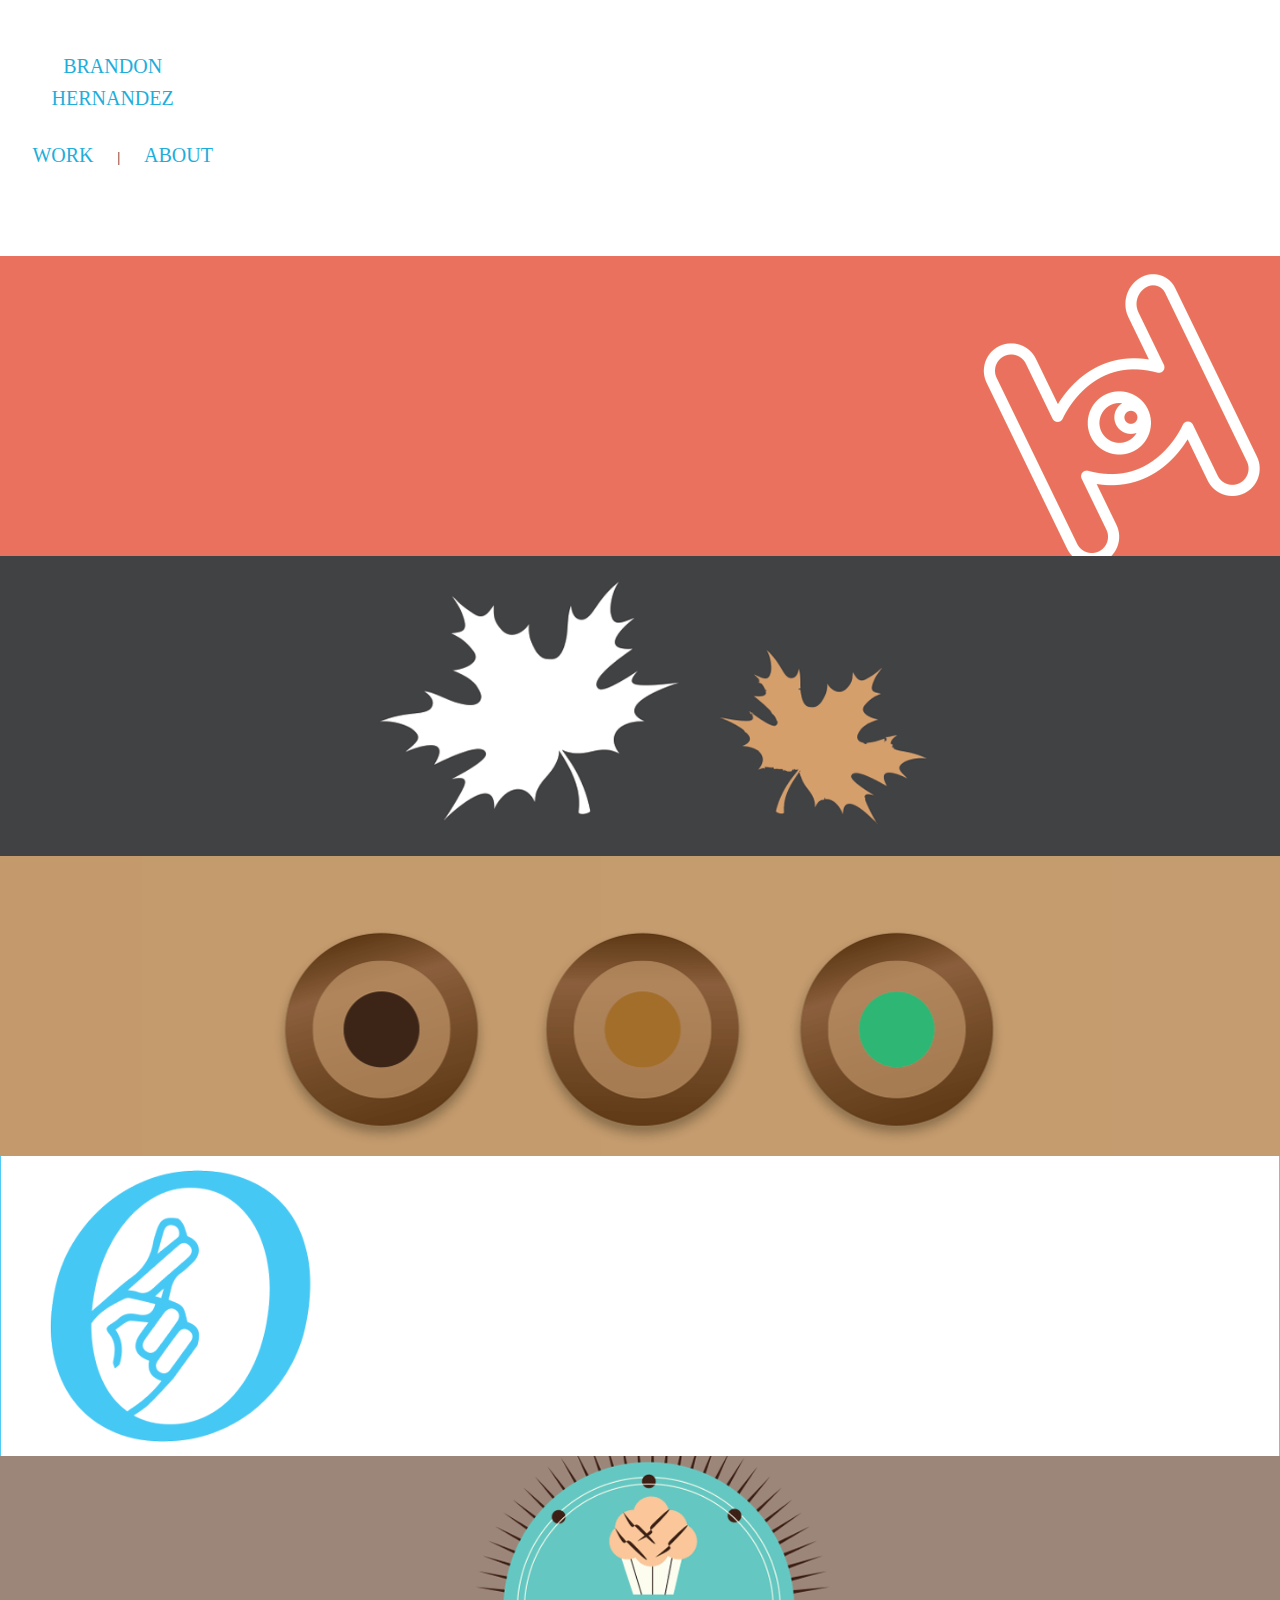
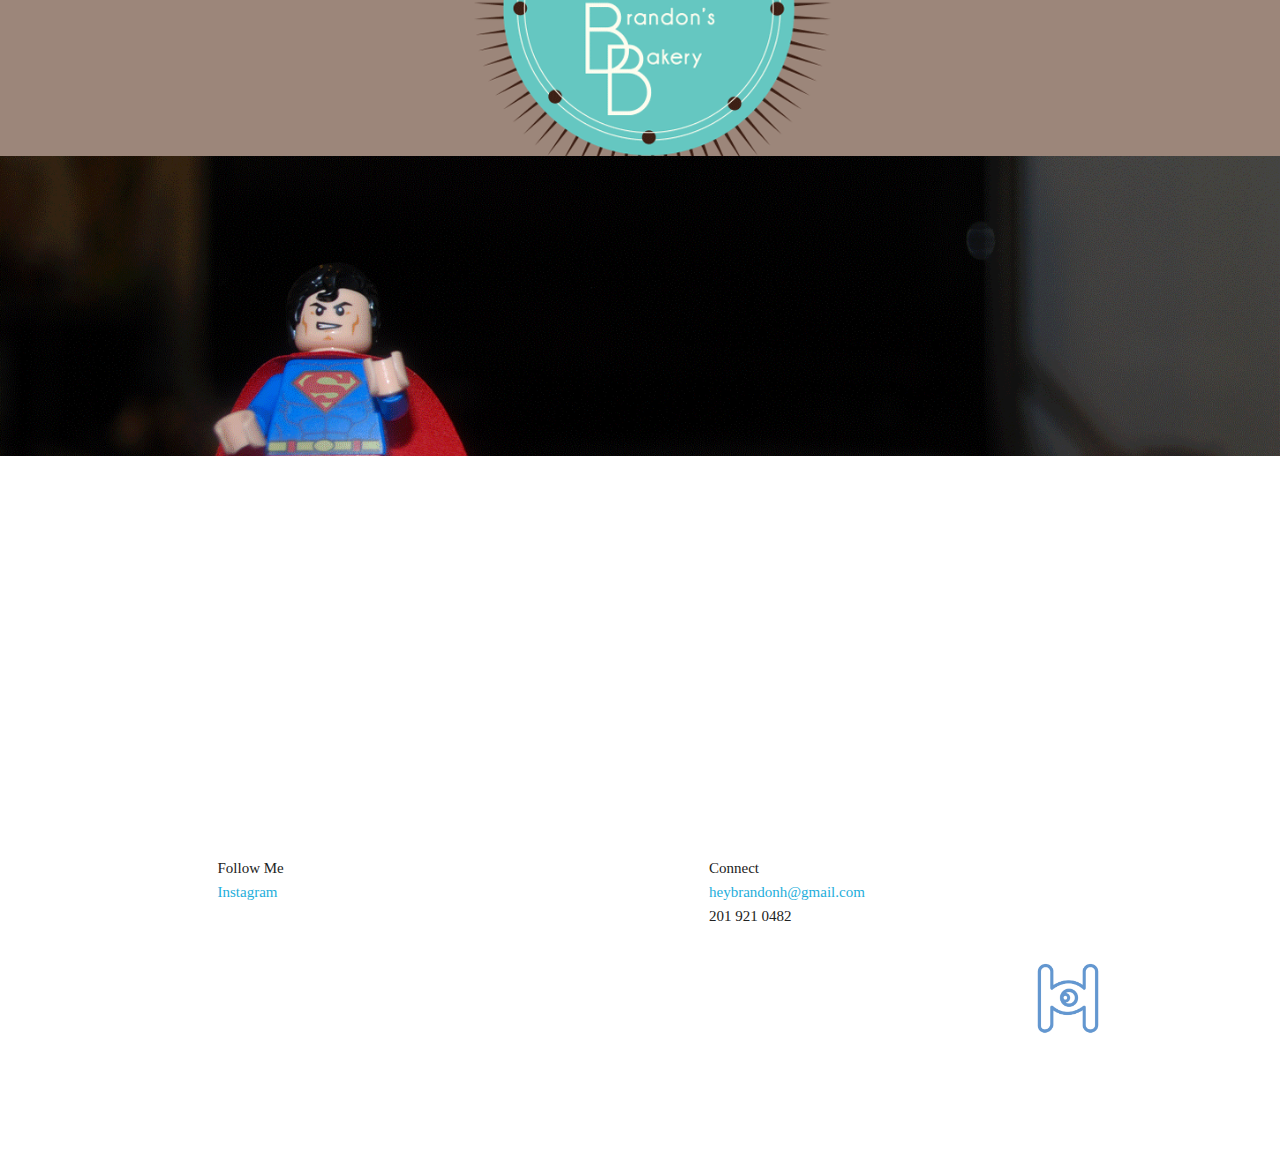
==== index.html @ 3b46d564 "w" ====
<!DOCTYPE html>
<html lang="en">
<head>

<meta charset="utf-8">
<title>Brandon Hernandez | Work</title>
<meta name="description" content="">
<meta name="author" content="Brandon Hernandez">

<meta name="viewport" content="width=device-width, initial-scale=1">
    
<link rel="stylesheet" href="css/normalize.css">
<link rel="stylesheet" href="css/skeleton.css">
<link rel="stylesheet" href="css/styles.css">
<link rel="stylesheet" href="css/animate.css">

<link rel="icon" type="image/png" href="images/favicon.png">

</head>
<body class="animated fadeIn">

    <section>
    <div class="container">
    <div class="three columns">
    <div class="nav">
    <p><a href="index.html">Brandon Hernandez</a></p>
    <ul>
        <li><a href="index.html">Work</a></li>
        <li> | </li>
          <li><a href="About.html">About</a></li> 
    </ul>
        </div>
        </div>
        </div>
    </section>

    <section class="work animated fadeIn">
        <a href="personal-branding.html">
            <div class="box">
                <figure class="image-box">
                    <div class="cover" style="background: url(personalbrand.gif)"></div>
                    <figcaption class="clearfix">
                        <h2>Personal Branding</h2>
                        <p>View More</p>
                    </figcaption>
                </figure>
            </div>
        </a>
        <a href="snowy-mample-suites.html">
            <div class="box">
                <figure class="image-box">
                    <div class="cover" style="background-image: url(Leafs.gif)"></div>
                    <figcaption class="clearfix">
                        <h2>Snowy Mample Suites</h2>
                        <p>View More</p>
                    </figcaption>
                </figure>
            </div>
        </a>
        <a href="delicious-dots.html">
            <div class="box">
                <figure class="image-box">
                    <div class="cover" style="background: url(dots.gif) center top no-repeat;"></div>
                    <figcaption class="clearfix">
                        <h2>Delicious Dots</h2>
                        <p>View More</p>
                    </figcaption>
                </figure>
            </div>
        </a>
        <a href="promises.html">
            <div class="box">
                <figure class="image-box">
                    <div class="cover" style="background-image: url(promises.gif)"></div>
                    <figcaption class="clearfix">
                        <h2>Promises</h2>
                        <p>View More</p>
                    </figcaption>
                </figure>
            </div>
        </a>
        <a href="brandons-bakery.html">
            <div class="box">
                <figure class="image-box">
                    <div class="cover" style="background-image: url(bakery.gif)"></div>
                    <figcaption class="clearfix">
                        <h2>Brandon's Bakery</h2>
                        <p>View More</p>
                    </figcaption>
                </figure>
            </div>
        </a>
        <a href="the-great-escape.html">
            <div class="box">
                <figure class="image-box">
                    <div class="cover" style="background-image: url(legos.gif)"></div>
                    <figcaption class="clearfix">
                        <h2>The Great Escape</h2>
                        <p>View More</p>
                    </figcaption>
                </figure>
            </div>
        </a>
        <a href="logos-&-icons.html">
            <div class="box">
                <figure class="image-box">
                    <div class="cover" style="background-image: url(./images/logos/logos-and-icons-cover.jpg)"></div>
                    <figcaption class="clearfix">
                        <h2>Logos &amp; Icons</h2>
                        <p>View More</p>
                    </figcaption>
                </figure>
            </div>
        </a>
    </section>

    <footer class="md-pad">
    	<div class="container">
    		<div class="row">
    			<div class="offset-by-two four columns">
                <h20>Follow Me</h20>
                    <a href="https://www.instagram.com/brandonhernandezdesigns/"><p>Instagram</p></a>
                
    			</div>
    			<div class="offset-by-two four columns">
    				<h20>Connect</h20>
    				<p><a href="mailto:heybrandonh@gmail.com">heybrandonh@gmail.com</a><br/>
                        201 921 0482</p>
    			</div>
    			<div class="offset-by-two eleven columns">
                    <a href="index.html" class="u-pull-right"><img src="images/favicon.png" style="width: 90px; height: auto;" /></a>
                </div>
    		</div>
    	</div>
    </footer>
    
</body>
</html>
---- css/skeleton.css ----
Table of contents

- Grid
- Base Styles
- Typography
- Links
- Buttons
- Forms
- Lists
- Code
- Tables
- Spacing
- Utilities
- Clearing
- Media Queries

.container {
  position: relative;
  width: 100%;
  max-width: 960px;
  margin: 0 auto;
  padding: 0 20px;
  box-sizing: border-box; }
.column,
.columns {
  width: 100%;
  float: left;
  box-sizing: border-box; }


@media (min-width: 400px) {
  .container {
    width: 85%;
    padding: 0; }
}

@media (min-width: 550px) {
  .container {
    width: 80%; }
  .column,
  .columns {
    margin-left: 4%; }
  .column:first-child,
  .columns:first-child {
    margin-left: 0; }

  .one.column,
  .one.columns                    { width: 4.66666666667%; }
  .two.columns                    { width: 13.3333333333%; }
  .three.columns                  { width: 22%;            }
  .four.columns                   { width: 30.6666666667%; }
  .five.columns                   { width: 39.3333333333%; }
  .six.columns                    { width: 48%;            }
  .seven.columns                  { width: 56.6666666667%; }
  .eight.columns                  { width: 65.3333333333%; }
  .nine.columns                   { width: 74.0%;          }
  .ten.columns                    { width: 82.6666666667%; }
  .eleven.columns                 { width: 91.3333333333%; }
  .twelve.columns                 { width: 100%; margin-left: 0px; }

  .one-third.column               { width: 30.6666666667%; }
  .two-thirds.column              { width: 65.3333333333%; }

  .one-half.column                { width: 48%; }

  /* Offsets */
  .offset-by-one.column,
  .offset-by-one.columns          { margin-left: 8.66666666667%; }
  .offset-by-two.column,
  .offset-by-two.columns          { margin-left: 17.3333333333%; }
  .offset-by-three.column,
  .offset-by-three.columns        { margin-left: 26%;            }
  .offset-by-four.column,
  .offset-by-four.columns         { margin-left: 34.6666666667%; }
  .offset-by-five.column,
  .offset-by-five.columns         { margin-left: 43.3333333333%; }
  .offset-by-six.column,
  .offset-by-six.columns          { margin-left: 52%;            }
  .offset-by-seven.column,
  .offset-by-seven.columns        { margin-left: 60.6666666667%; }
  .offset-by-eight.column,
  .offset-by-eight.columns        { margin-left: 69.3333333333%; }
  .offset-by-nine.column,
  .offset-by-nine.columns         { margin-left: 78.0%;          }
  .offset-by-ten.column,
  .offset-by-ten.columns          { margin-left: 86.6666666667%; }
  .offset-by-eleven.column,
  .offset-by-eleven.columns       { margin-left: 95.3333333333%; }

  .offset-by-one-third.column,
  .offset-by-one-third.columns    { margin-left: 34.6666666667%; }
  .offset-by-two-thirds.column,
  .offset-by-two-thirds.columns   { margin-left: 69.3333333333%; }

  .offset-by-one-half.column,
  .offset-by-one-half.columns     { margin-left: 52%; }

}


html {
  font-size: 62.5%; }
body {
  font-size: 1.5em; /* currently ems cause chrome bug misinterpreting rems on body element */
  line-height: 1.6;
  font-weight: 400;
  font-family:"Avenir", "Avenir Next";
  color: #222; }


h1, h2, h3, h4, h5, h6 {
  margin-top: 0;
  margin-bottom: 2rem;
  font-weight: 300; }
h1 { font-size: 4.0rem; line-height: 1.2;  letter-spacing: -.1rem;}
h2 { font-size: 3.6rem; line-height: 1.25; letter-spacing: -.1rem; }
h3 { font-size: 3.0rem; line-height: 1.3;  letter-spacing: -.1rem; }
h4 { font-size: 2.4rem; line-height: 1.35; letter-spacing: -.08rem; }
h5 { font-size: 1.8rem; line-height: 1.5;  letter-spacing: -.05rem; }
h6 { font-size: 1.5rem; line-height: 1.6;  letter-spacing: 0; }


@media (min-width: 550px) {
  h1 { font-size: 5.0rem; }
  h2 { font-size: 4.2rem; }
  h3 { font-size: 3.6rem; }
  h4 { font-size: 3.0rem; }
  h5 { font-size: 2.4rem; }
  h6 { font-size: 1.5rem; }
}

p {
  margin-top: 0; }

a {
  color: #1EAEDB; 
text-decoration: none;}
a:hover {
  color: black;
text-decoration: none;}


.button,
button,
input[type="submit"],
input[type="reset"],
input[type="button"] {
  display: inline-block;
  height: 38px;
  padding: 0 30px;
  color: #555;
  text-align: center;
  font-size: 11px;
  font-weight: 600;
  line-height: 38px;
  letter-spacing: .1rem;
  text-transform: uppercase;
  text-decoration: none;
  white-space: nowrap;
  background-color: transparent;
  border-radius: 4px;
  border: 1px solid #bbb;
  cursor: pointer;
  box-sizing: border-box; }
.button:hover,
button:hover,
input[type="submit"]:hover,
input[type="reset"]:hover,
input[type="button"]:hover,
.button:focus,
button:focus,
input[type="submit"]:focus,
input[type="reset"]:focus,
input[type="button"]:focus {
  color: #333;
  border-color: #888;
  outline: 0; }
.button.button-primary,
button.button-primary,
input[type="submit"].button-primary,
input[type="reset"].button-primary,
input[type="button"].button-primary {
  color: #FFF;
  background-color: #33C3F0;
  border-color: #33C3F0; }
.button.button-primary:hover,
button.button-primary:hover,
input[type="submit"].button-primary:hover,
input[type="reset"].button-primary:hover,
input[type="button"].button-primary:hover,
.button.button-primary:focus,
button.button-primary:focus,
input[type="submit"].button-primary:focus,
input[type="reset"].button-primary:focus,
input[type="button"].button-primary:focus {
  color: #FFF;
  background-color: #1EAEDB;
  border-color: #1EAEDB; }

input[type="email"],
input[type="number"],
input[type="search"],
input[type="text"],
input[type="tel"],
input[type="url"],
input[type="password"],
textarea,
select {
  height: 38px;
  padding: 6px 10px;
  background-color: #fff;
  border: 1px solid #D1D1D1;
  border-radius: 4px;
  box-shadow: none;
  box-sizing: border-box; }


input[type="email"],
input[type="number"],
input[type="search"],
input[type="text"],
input[type="tel"],
input[type="url"],
input[type="password"],
textarea {
  -webkit-appearance: none;
     -moz-appearance: none;
          appearance: none; }
textarea {
  min-height: 65px;
  padding-top: 6px;
  padding-bottom: 6px; }
input[type="email"]:focus,
input[type="number"]:focus,
input[type="search"]:focus,
input[type="text"]:focus,
input[type="tel"]:focus,
input[type="url"]:focus,
input[type="password"]:focus,
textarea:focus,
select:focus {
  border: 1px solid #33C3F0;
  outline: 0; }
label,
legend {
  display: block;
  margin-bottom: .5rem;
  font-weight: 600; }
fieldset {
  padding: 0;
  border-width: 0; }
input[type="checkbox"],
input[type="radio"] {
  display: inline; }
label > .label-body {
  display: inline-block;
  margin-left: .5rem;
  font-weight: normal; }


ul {
  list-style: circle inside; }
ol {
  list-style: decimal inside; }
ol, ul {
  padding-left: 0;
  margin-top: 0; }
ul ul,
ul ol,
ol ol,
ol ul {
  margin: 1.5rem 0 1.5rem 3rem;
  font-size: 90%; }
li {
  margin-bottom: 1rem; }

code {
  padding: .2rem .5rem;
  margin: 0 .2rem;
  font-size: 90%;
  white-space: nowrap;
  background: #F1F1F1;
  border: 1px solid #E1E1E1;
  border-radius: 4px; }
pre > code {
  display: block;
  padding: 1rem 1.5rem;
  white-space: pre; }

th,
td {
  padding: 12px 15px;
  text-align: left;
  border-bottom: 1px solid #E1E1E1; }
th:first-child,
td:first-child {
  padding-left: 0; }
th:last-child,
td:last-child {
  padding-right: 0; }


button,
.button {
  margin-bottom: 1rem; }
input,
textarea,
select,
fieldset {
  margin-bottom: 1.5rem; }
pre,
blockquote,
dl,
figure,
table,
p,
ul,
ol,
form {
  margin-bottom: 2.5rem; }

.u-full-width {
  width: 100%;
  box-sizing: border-box; }
.u-max-full-width {
  max-width: 100%;
  box-sizing: border-box; }
.u-pull-right {
  float: right; }
.u-pull-left {
  float: left; }

hr {
  margin-top: 3rem;
  margin-bottom: 3.5rem;
  border-width: 0;
  border-top: 1px solid #E1E1E1; }


.container:after,
.row:after,
.u-cf {
  content: "";
  display: table;
  clear: both; }



@media (min-width: 400px) {}


@media (min-width: 550px) {}


@media (min-width: 750px) {}

@media (min-width: 1000px) {}


@media (min-width: 1200px) {}
---- css/styles.css ----
.nav {
    font-family: "Avenir";
    font-weight: 400;
    height: auto;
    padding: 50px 0;
    text-transform: uppercase;
    text-align: center;
}
.nav ul {
    list-style: none;
}
.nav li {
    display: inline-block;
    padding: 0 0 0 20px;
}
.nav a {
    text-decoration: none;
    font-size: 20px;
}
.nav li.active a {
    color: lightblue;
}
.nav li.active-dark a {
    color: #222128;
}

eye {
    position: fixed;
    margin: auto;
    margin-top: 80px;
    padding: 10px;
    text-align: center;
    float: right;
    line-height: 100%;
    z-index: 1000
}

.work .image-box {
	overflow: hidden;
	position: relative;
}
.work .image-box:hover figcaption {
	opacity: 0.9;
}
.work .image-box figcaption {
	background: black;
	color: white;
	left: 0;
	bottom: 0;
	height: 300px;
 	width: 100%;
	opacity: 0;
    text-align: center;
	position: absolute;
    -webkit-transition: 0.1s linear;
    transition: 0.1s linear;
}


.work figure {
	margin: 0;
}
.work h2 {
    padding-top: 110px;
}
.work p {
    font-weight: 300;
    color: white;
}
.work .box {
	height: 300px;
	width: 100%;
}

.lg-pad {
    padding: 200px 0;
}
.md-pad {
    padding: 100px 0;
}
.md-pad-top {
    padding: 100px 0 0 0;
}
.md-pad-bottom {
    padding: 0 0 100px 0;
}
.sm-pad {
    padding: 50px 0;
}
.center {
    text-align: center;
}
.caption {
    font-size: .8em;
    color: #707C80;
}
.cover {
    width: 100%;
    height: 300px;
    background-size: cover;
    background-position: center center;
}

.work h3 {
    font-family:"Avenir";
    font-weight: 700;
    font-style: normal;
    font-size: 45px;
    letter-spacing: 3px;
    text-transform: uppercase;
    padding: 0;
    line-height: 120%;
    margin-top: 50px;
    text-align: center;
}

.work h4 {
    font-family: "Avenir";
    font-weight: 700;
    font-style: normal;
    font-size: 15px;
    overflow: hidden;
    letter-spacing: 2px;
    text-transform: uppercase;
    padding: 0px;
    text-align: center;
}

.work h5 {
    font-family: "Avenir";
    font-weight: 300;
    letter-spacing: 1px;
    font-style: normal;
    margin: auto;
    font-size: 15px;
    line-height: 100%;
    text-align: center;
     width: 70%;
}

.work h6 {
    font-family: "Avenir";
    font-weight: 700;
    font-style: normal;
    font-size: 18px;
    letter-spacing: 2px;
    line-height: 150%;
    text-transform: uppercase;
    margin-top: 20px;
    margin: auto;
    padding: 20px;
    width: 70%;
}


#personallogo { align-content: center;}

footer p { margin-left: 40px;
        color: none;}

footer h20 { margin-left: 40px;}

.u-pull-right {align: center;}


@media (max-width: 999px) {
   
    .u-pull-right {align-items: center;}
    
    work h1 {
        text-align: center;
    }
    
     work h2 {
        text-align: center;
    }
    
     work h3 {
        text-align: center;
    }
    
    .lg-pad {
        padding: 50px 0;
    }
    .md-pad {
        padding: 30px 0;
    }
    .md-pad-top {
        padding: 30px 0 0 0;
    }
    .sm-pad {
        padding: 10px 0;
    }
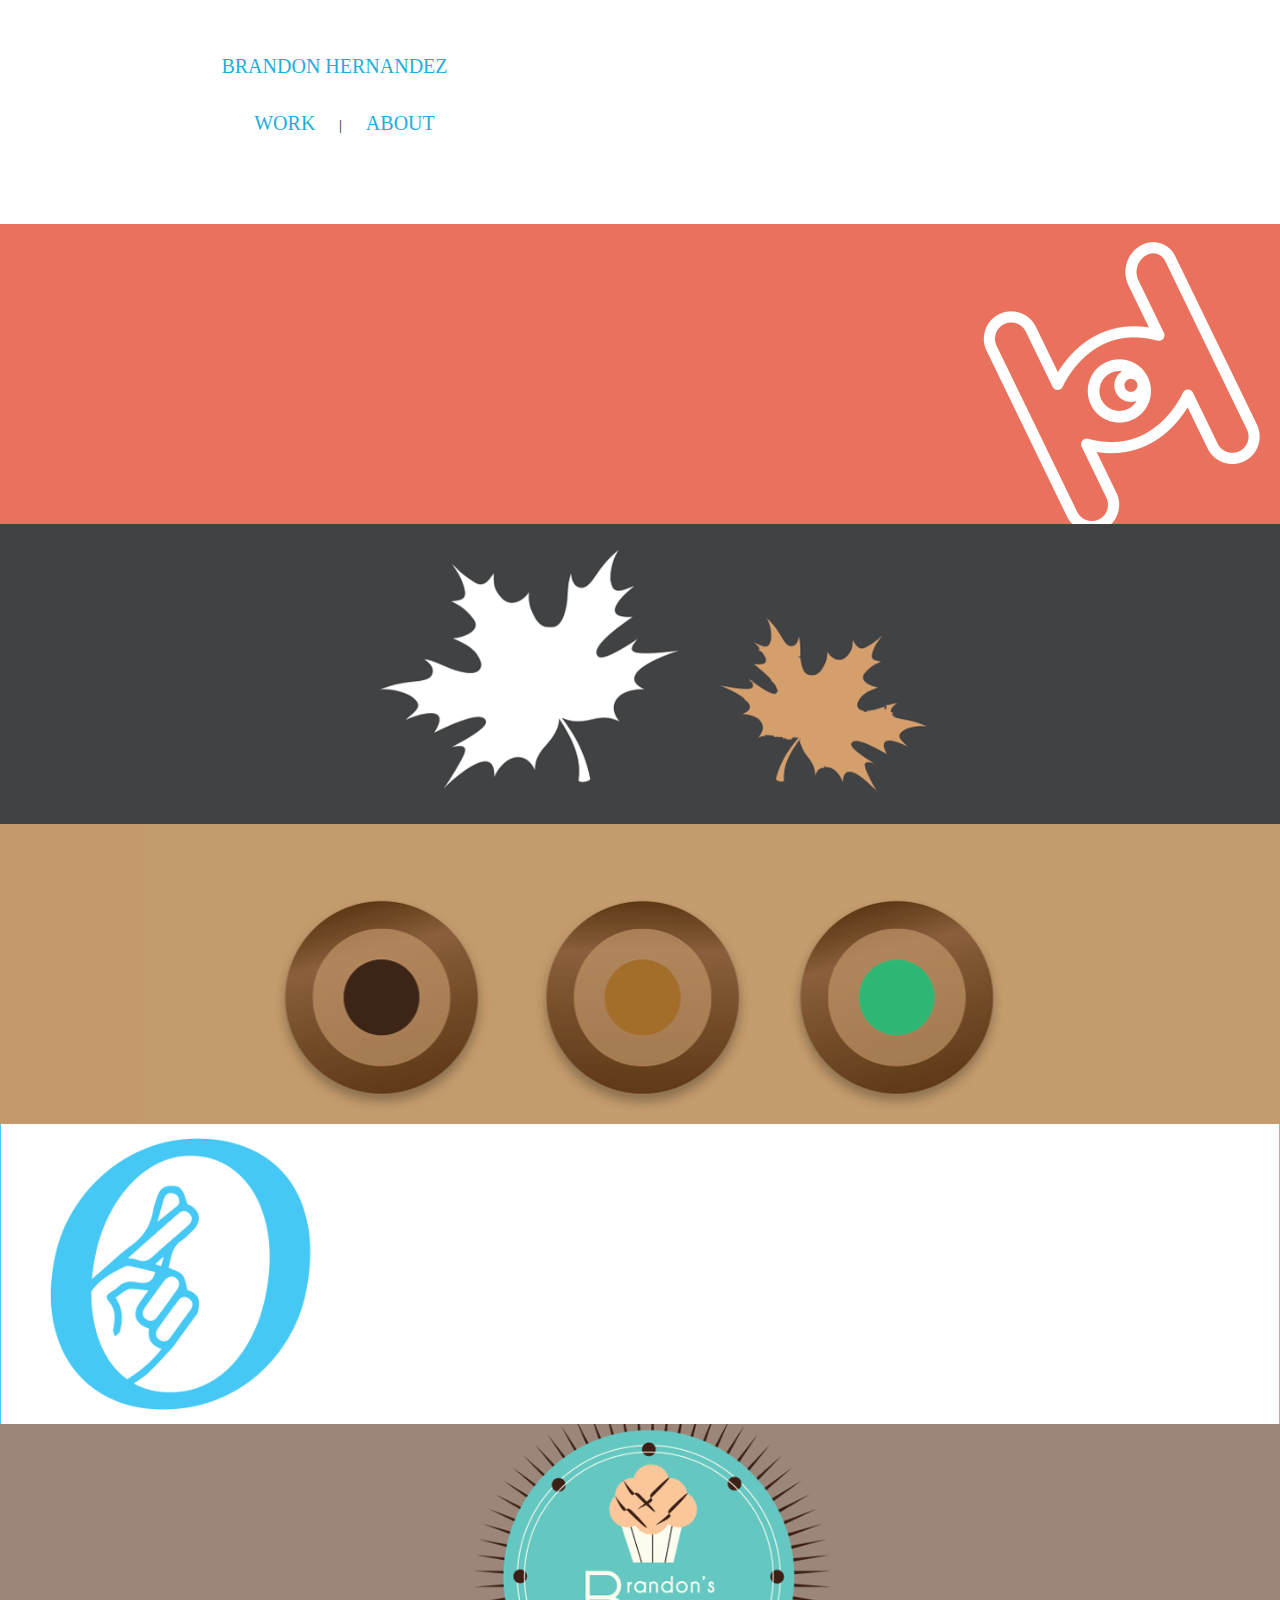
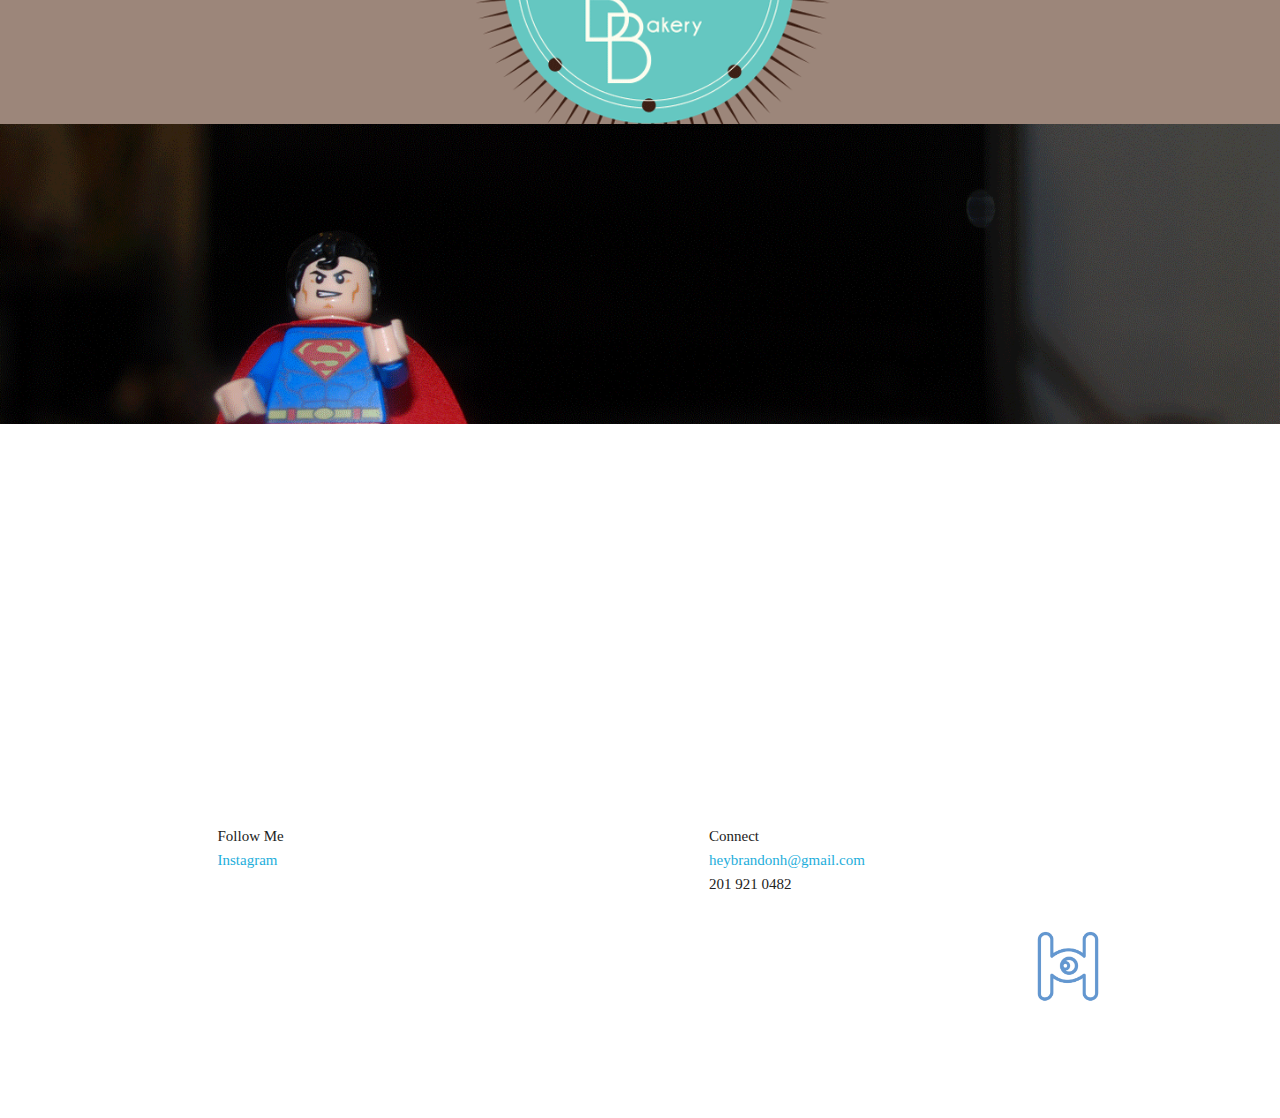
==== commit afa83ac2: "q" ====
--- a/index.html
+++ b/index.html
@@ -21,7 +21,7 @@
 
     <section>
     <div class="container">
-    <div class="three columns">
+    <div class="offset-by-two four columns">
     <div class="nav">
     <p><a href="index.html">Brandon Hernandez</a></p>
     <ul>
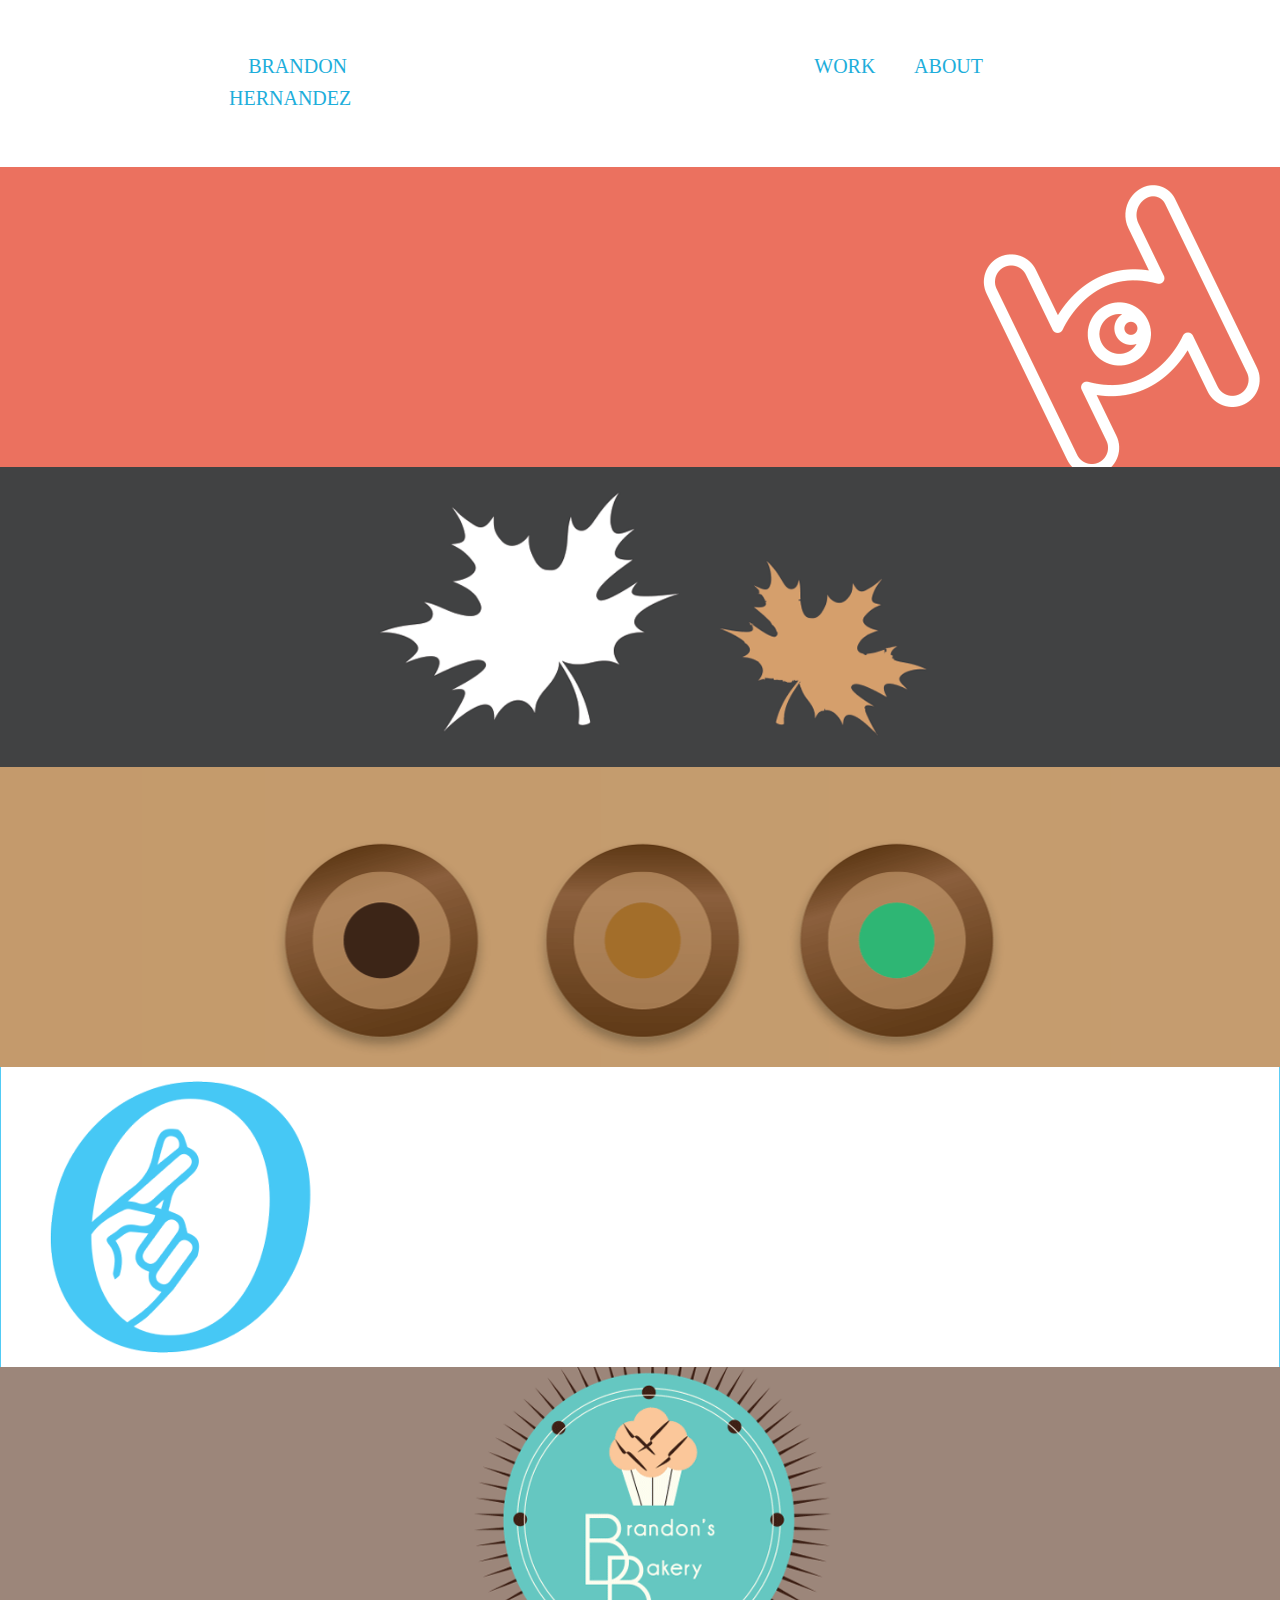
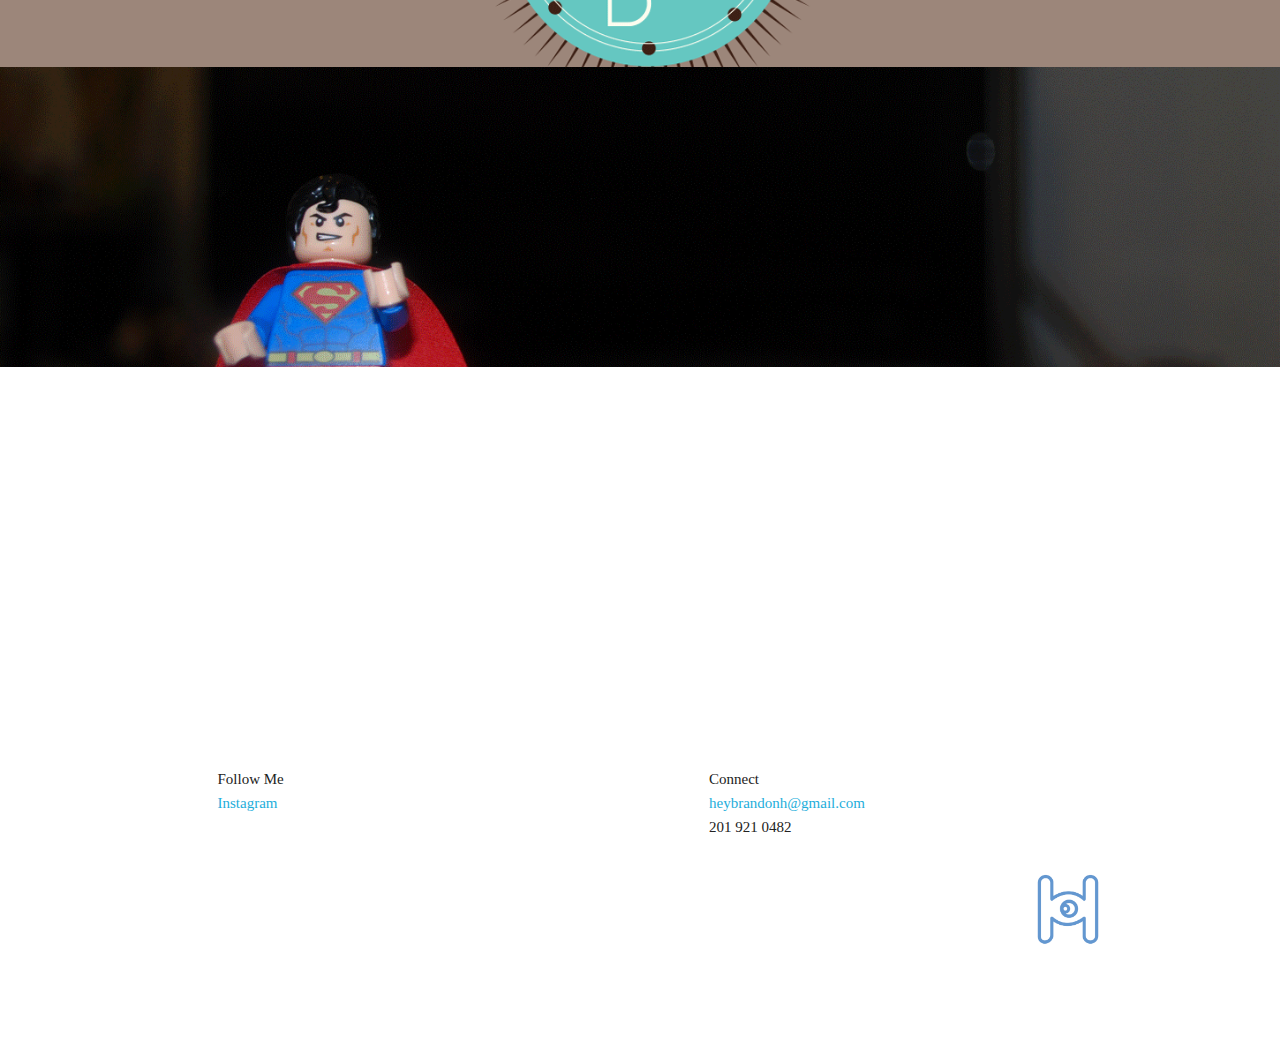
==== commit a8b8c949: "mk k" ====
--- a/index.html
+++ b/index.html
@@ -19,21 +19,25 @@
 </head>
 <body class="animated fadeIn">
 
-    <section>
-    <div class="container">
-    <div class="offset-by-two four columns">
-    <div class="nav">
-    <p><a href="index.html">Brandon Hernandez</a></p>
-    <ul>
-        <li><a href="index.html">Work</a></li>
-        <li> | </li>
-          <li><a href="About.html">About</a></li> 
-    </ul>
-        </div>
-        </div>
-        </div>
-    </section>
+   <section>
 
+        <nav>
+            <div class="container">
+                <div class="row">
+                    <div class="offset-by-two three columns">
+                        <a href="index.html">Brandon Hernandez</a>
+                    </div>
+                    <div class="offset-by-two five columns">
+                        <ul>
+                            <li><a href="index.html">Work</a></li>
+                            <li><a href="About.html">About</a></li>
+                        </ul>
+                    </div>
+                </div>
+            </div>
+        </nav>
+
+        </section>
     <section class="work animated fadeIn">
         <a href="personal-branding.html">
             <div class="box">
--- a/css/styles.css
+++ b/css/styles.css
@@ -1,5 +1,5 @@
 
-.nav {
+nav {
     font-family: "Avenir";
     font-weight: 400;
     height: auto;
@@ -7,21 +7,23 @@
     text-transform: uppercase;
     text-align: center;
 }
-.nav ul {
+nav ul {
     list-style: none;
-}
-.nav li {
+    text-align: right;
+}
+nav li {
     display: inline-block;
     padding: 0 0 0 20px;
 }
-.nav a {
+nav a {
     text-decoration: none;
+    margin-left: 15px;
     font-size: 20px;
 }
-.nav li.active a {
+nav li.active a {
     color: lightblue;
 }
-.nav li.active-dark a {
+nav li.active-dark a {
     color: #222128;
 }
 
@@ -165,7 +167,19 @@
 
 
 @media (max-width: 999px) {
-   
+    nav {
+        text-align: center;
+    }
+    nav ul {
+        text-align: center;
+    }
+    nav li {
+        padding: 40px 10px 0px 10px;
+    }
+    nav a {
+        text-align: center;
+    }
+    
     .u-pull-right {align-items: center;}
     
     work h1 {
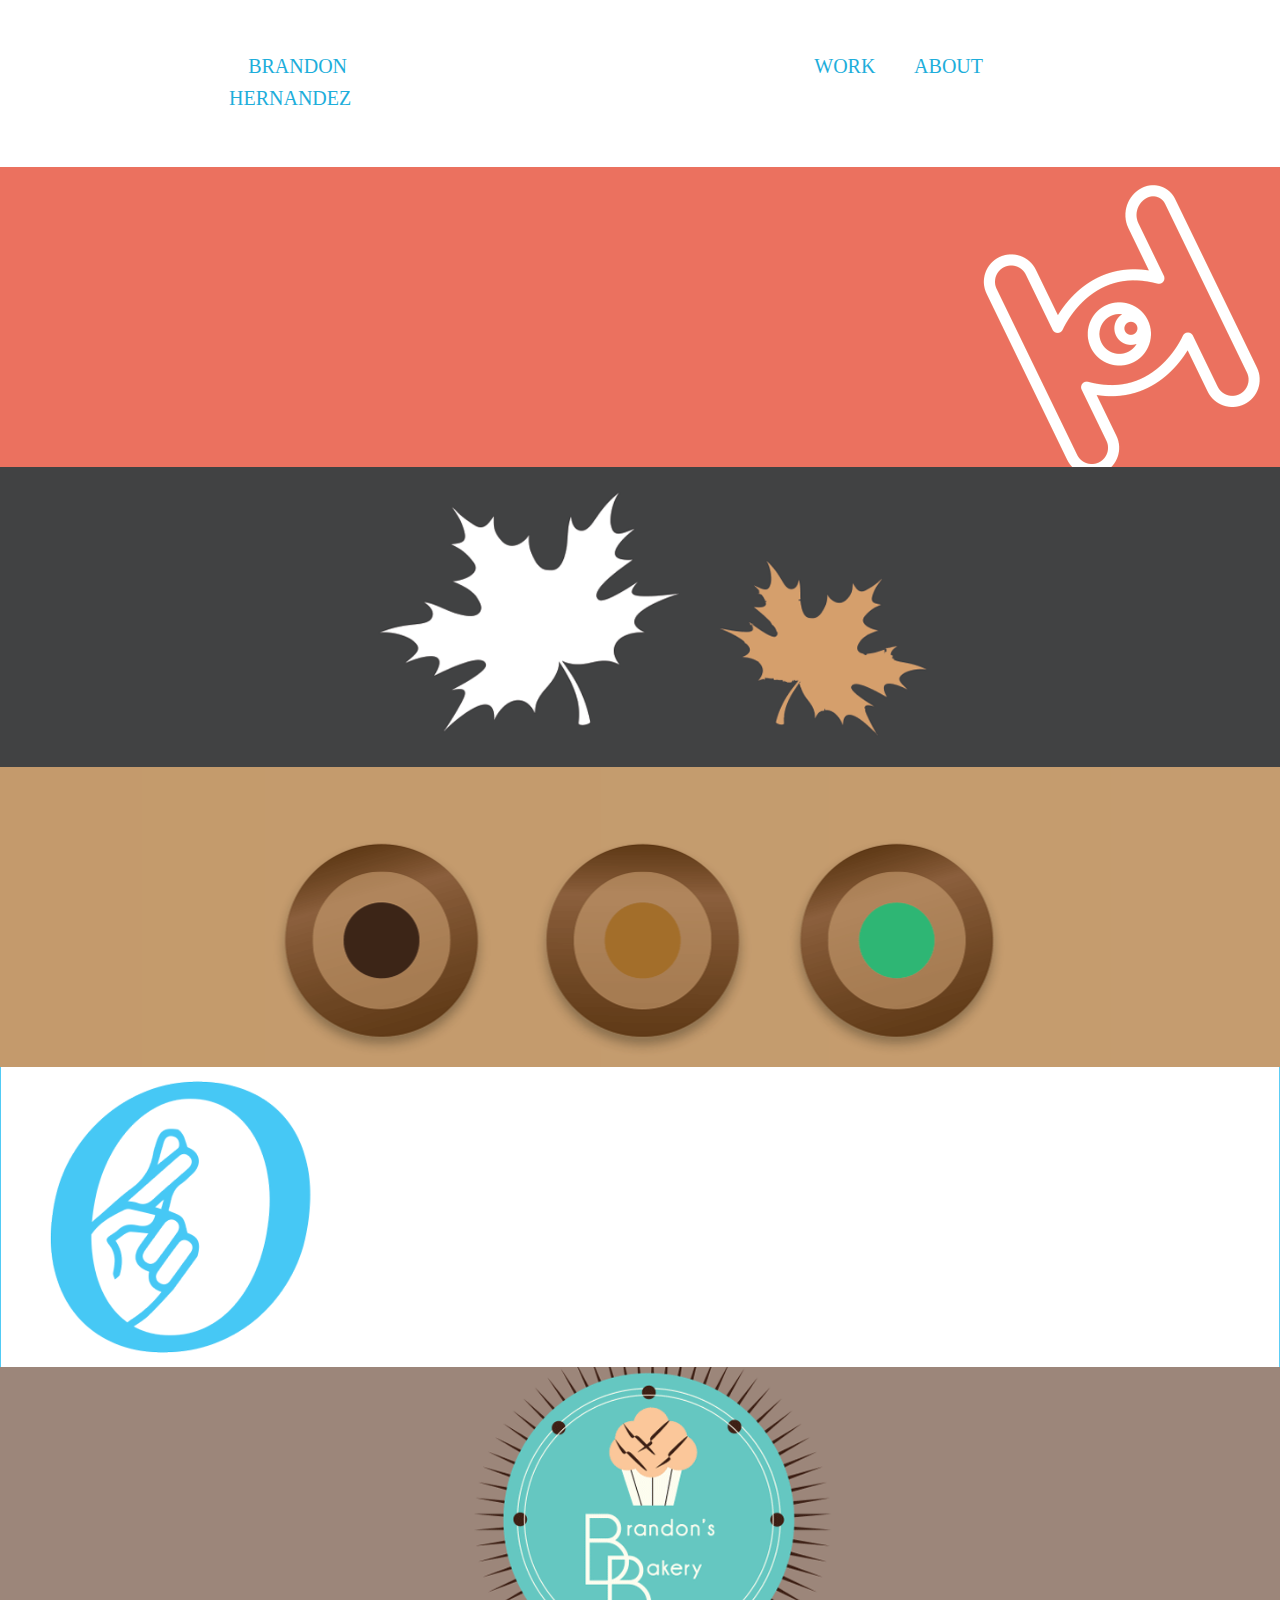
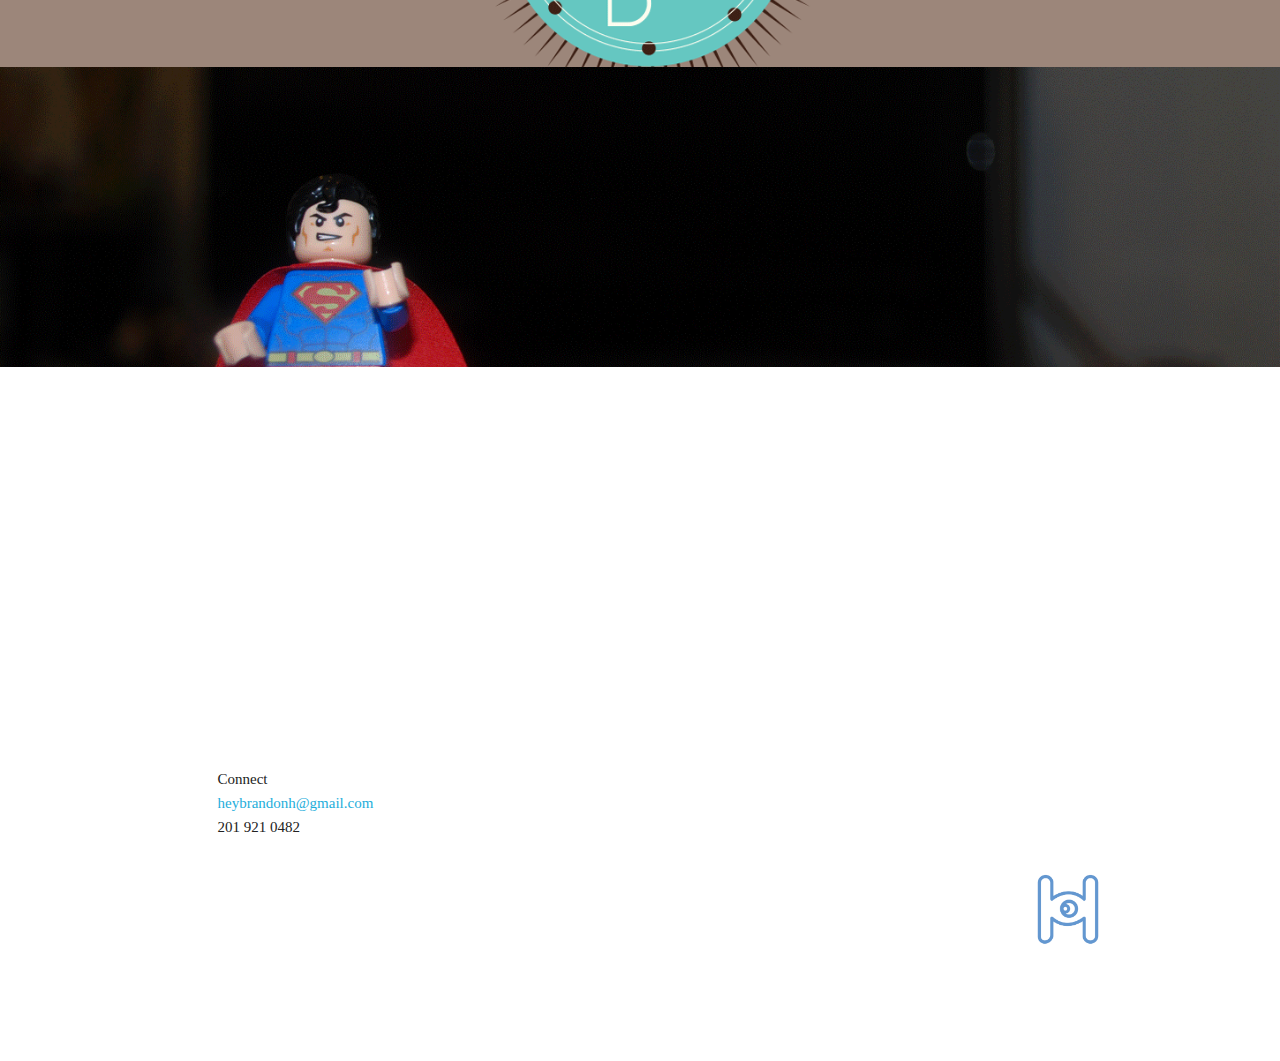
==== commit 0be35c9d: "www" ====
--- a/index.html
+++ b/index.html
@@ -120,10 +120,7 @@
 
     <footer class="md-pad">
     	<div class="container">
-    		<div class="row">
-    			<div class="offset-by-two four columns">
-                <h20>Follow Me</h20>
-                    <a href="https://www.instagram.com/brandonhernandezdesigns/"><p>Instagram</p></a>
+    		<div class="row"> 
                 
     			</div>
     			<div class="offset-by-two four columns">
--- a/css/styles.css
+++ b/css/styles.css
@@ -143,12 +143,11 @@
 
 .work h6 {
     font-family: "Avenir";
-    font-weight: 700;
+    font-weight: 500;
     font-style: normal;
     font-size: 18px;
-    letter-spacing: 2px;
+    letter-spacing: 1px;
     line-height: 150%;
-    text-transform: uppercase;
     margin-top: 20px;
     margin: auto;
     padding: 20px;
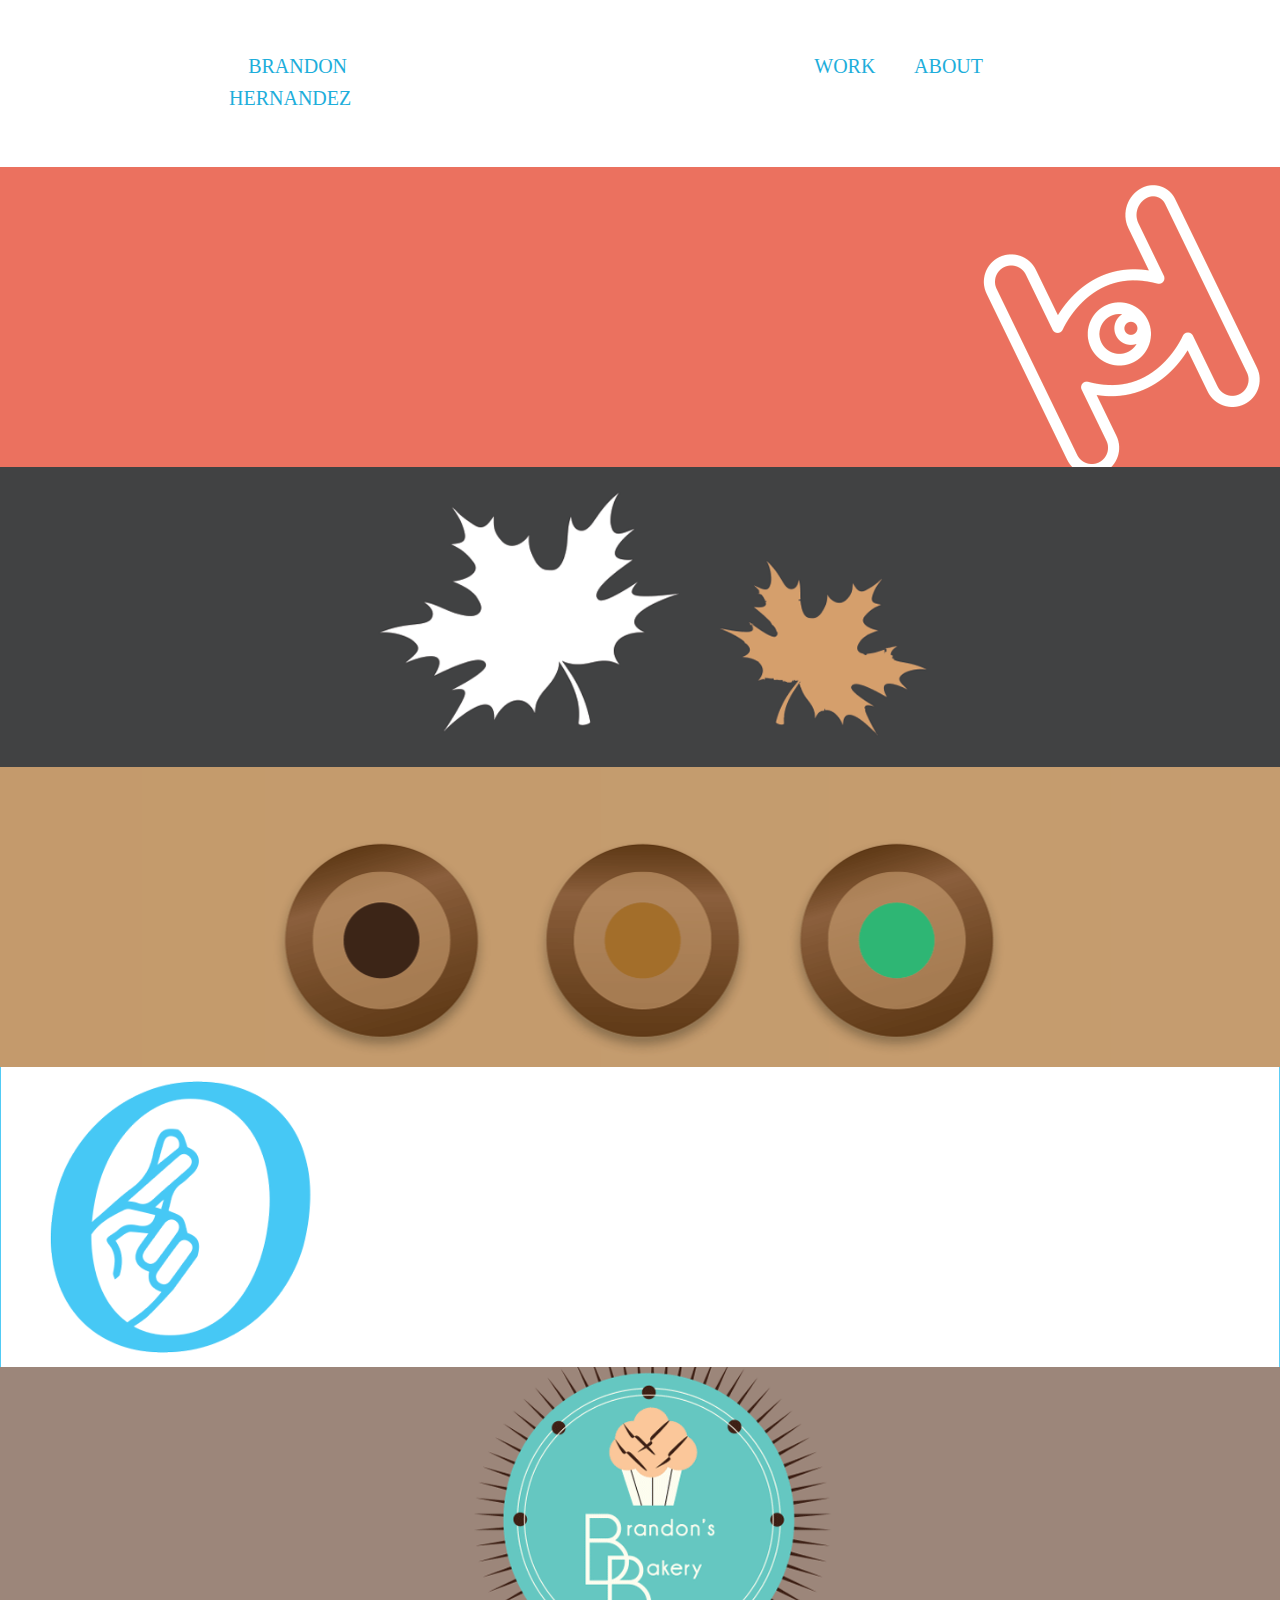
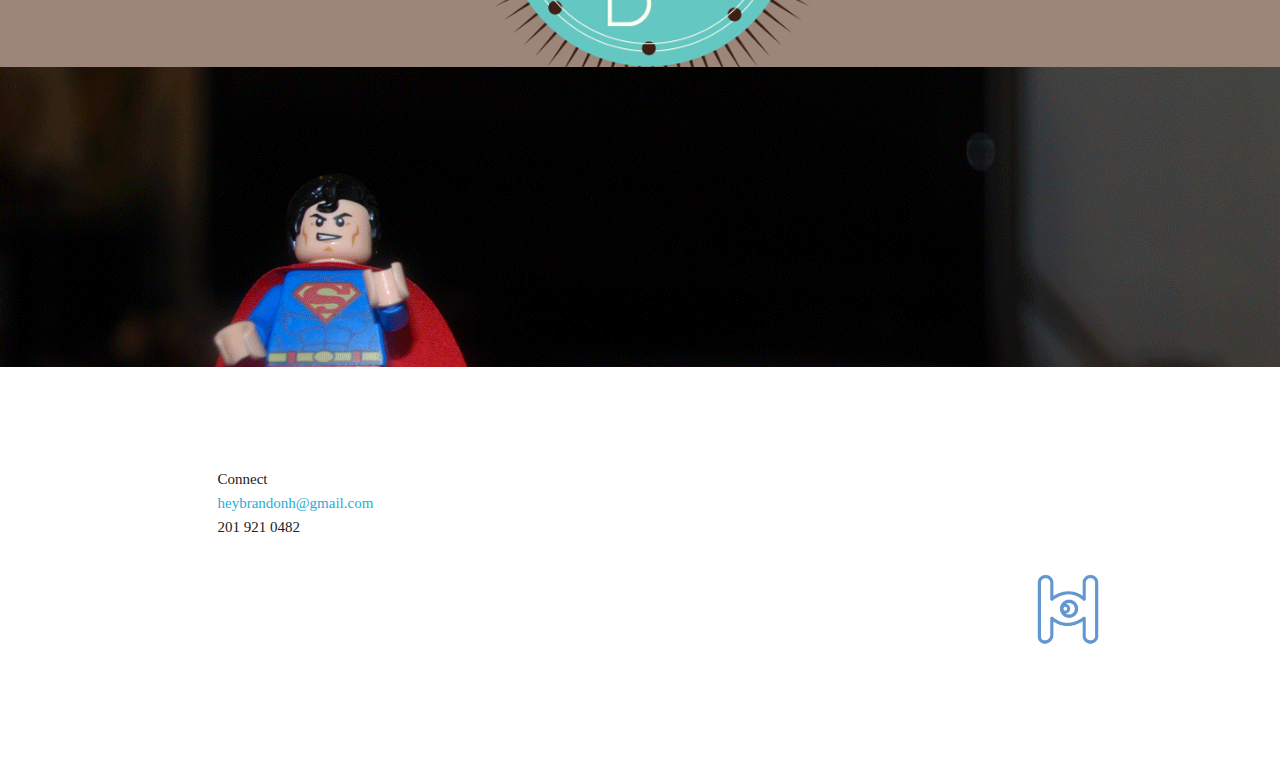
==== commit 36a10e7f: "Took out the Icons page" ====
--- a/index.html
+++ b/index.html
@@ -105,17 +105,6 @@
                 </figure>
             </div>
         </a>
-        <a href="logos-&-icons.html">
-            <div class="box">
-                <figure class="image-box">
-                    <div class="cover" style="background-image: url(./images/logos/logos-and-icons-cover.jpg)"></div>
-                    <figcaption class="clearfix">
-                        <h2>Logos &amp; Icons</h2>
-                        <p>View More</p>
-                    </figcaption>
-                </figure>
-            </div>
-        </a>
     </section>
 
     <footer class="md-pad">
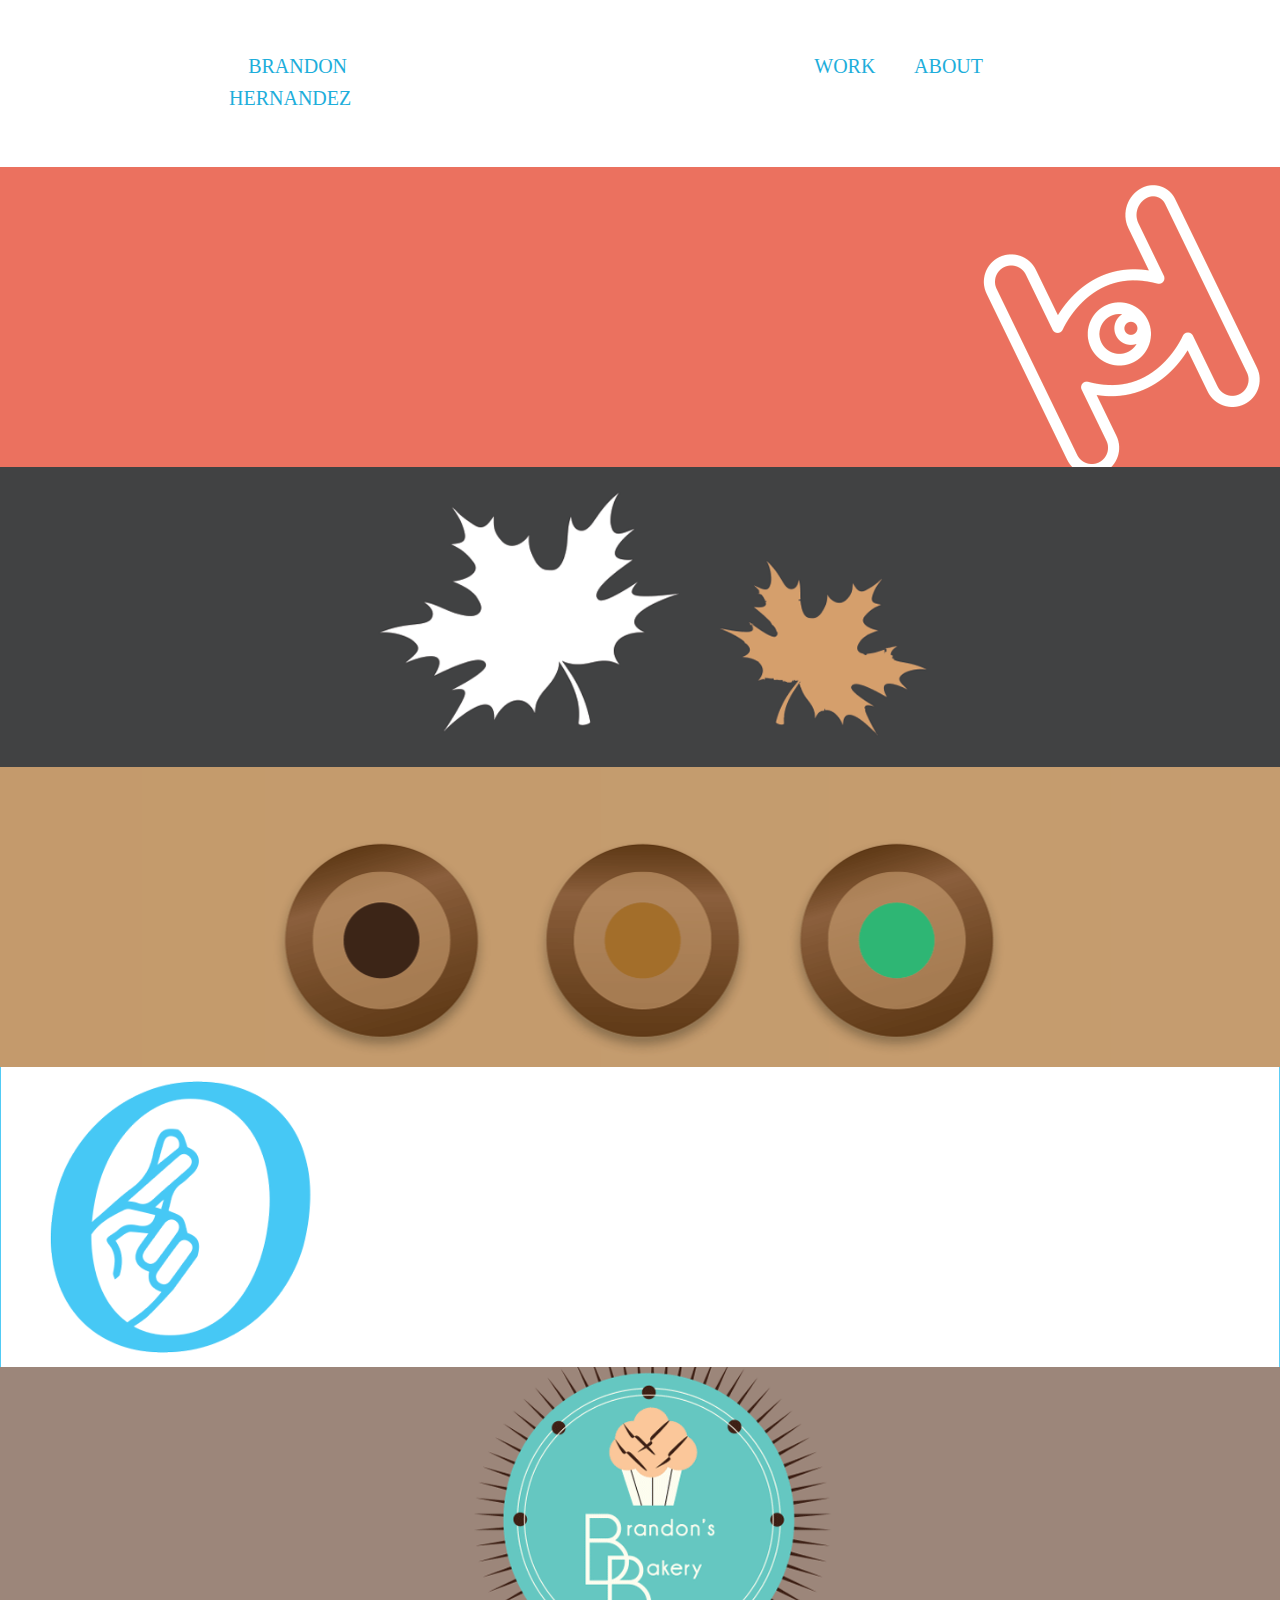
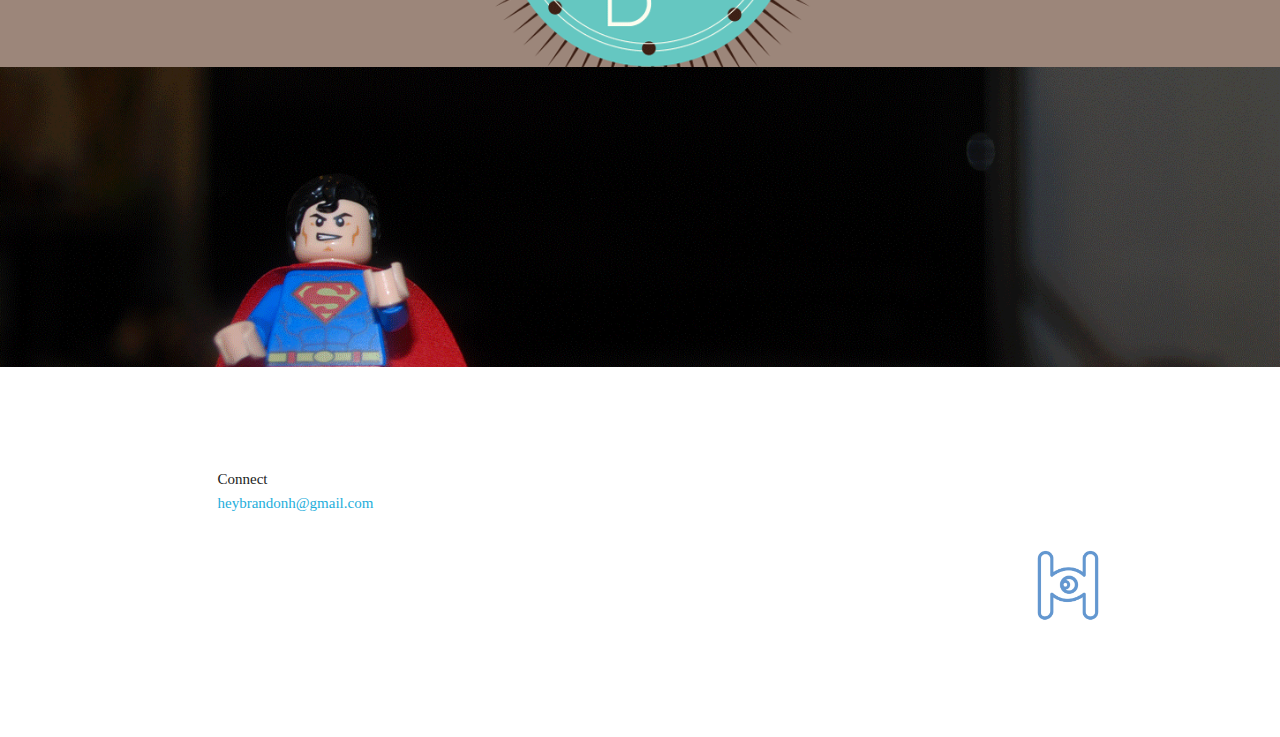
==== commit 8fafb96f: "q" ====
--- a/index.html
+++ b/index.html
@@ -115,7 +115,7 @@
     			<div class="offset-by-two four columns">
     				<h20>Connect</h20>
     				<p><a href="mailto:heybrandonh@gmail.com">heybrandonh@gmail.com</a><br/>
-                        201 921 0482</p>
+                        </p>
     			</div>
     			<div class="offset-by-two eleven columns">
                     <a href="index.html" class="u-pull-right"><img src="images/favicon.png" style="width: 90px; height: auto;" /></a>
--- a/css/styles.css
+++ b/css/styles.css
@@ -104,11 +104,12 @@
     background-position: center center;
 }
 
+
 .work h3 {
     font-family:"Avenir";
     font-weight: 700;
     font-style: normal;
-    font-size: 45px;
+    font-size: 35px;
     letter-spacing: 3px;
     text-transform: uppercase;
     padding: 0;
@@ -121,7 +122,7 @@
     font-family: "Avenir";
     font-weight: 700;
     font-style: normal;
-    font-size: 15px;
+    font-size: 13px;
     overflow: hidden;
     letter-spacing: 2px;
     text-transform: uppercase;
@@ -165,6 +166,32 @@
 .u-pull-right {align: center;}
 
 
+@media (max-width: 399px) {
+    
+    .skillset ul {
+        font-size: 1.2em;
+        list-style: none;
+    }
+    .social ul {
+        text-align: center;
+    }
+    .social li {
+        display: block;
+    }
+    
+}
+
+@media (min-width: 550px) {
+
+}
+
+@media (min-width: 1000px) {
+
+    .skillset h4 {
+        display: none;
+    }
+}
+
 @media (max-width: 999px) {
     nav {
         text-align: center;
@@ -178,21 +205,9 @@
     nav a {
         text-align: center;
     }
-    
-    .u-pull-right {align-items: center;}
-    
-    work h1 {
-        text-align: center;
-    }
-    
-     work h2 {
-        text-align: center;
-    }
-    
-     work h3 {
-        text-align: center;
-    }
-    
+    .skillset h4 {
+        display: none;
+    }
     .lg-pad {
         padding: 50px 0;
     }
@@ -205,9 +220,18 @@
     .sm-pad {
         padding: 10px 0;
     }
-    
-  
-    
-    
+}
+
+@media (max-width: 749px) {
+
+}
+
+@media (max-width: 549px) {
+
+    .skillset h4 {
+        display: block;
+    }
+}
+
     
     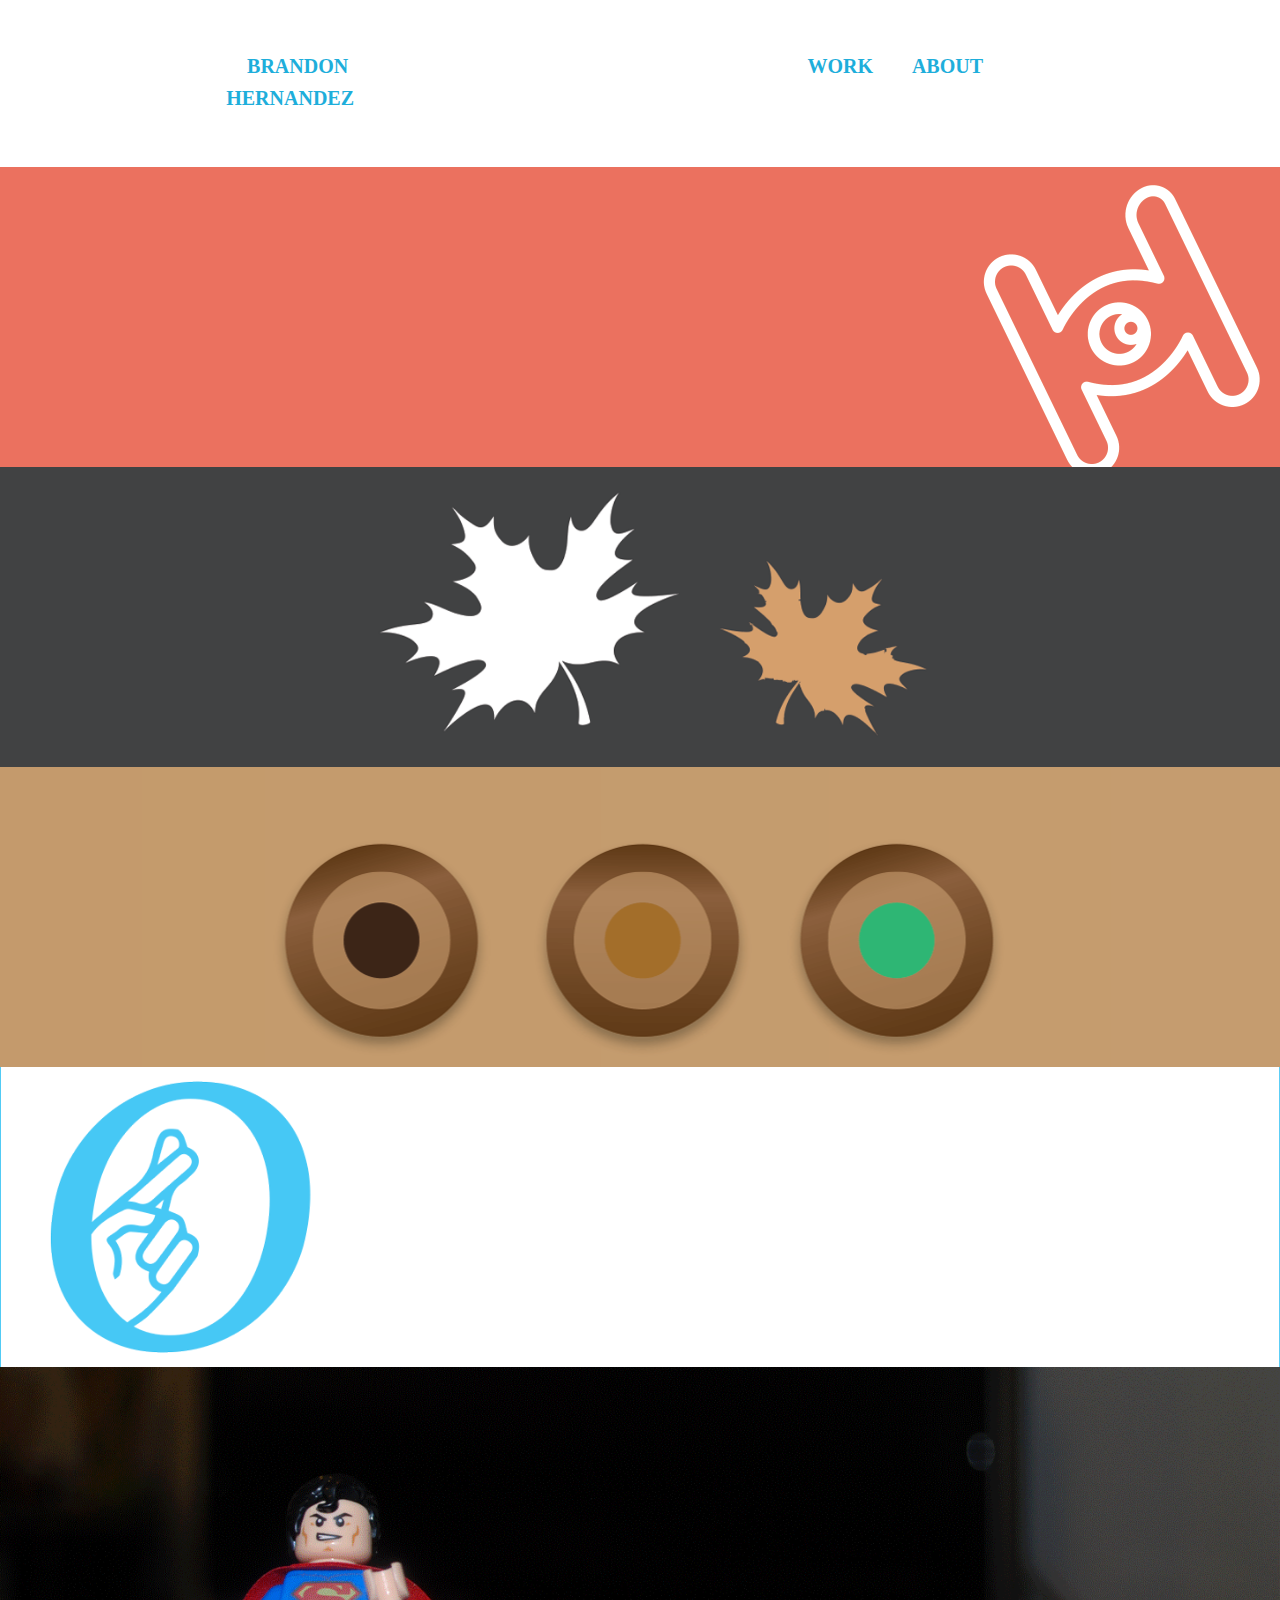
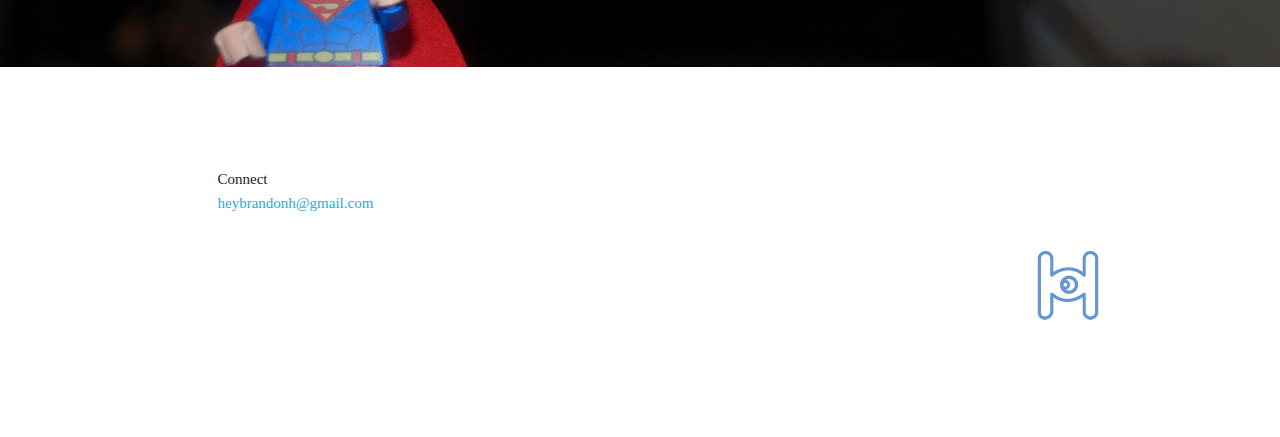
==== commit bb9ef5b5: "s" ====
--- a/index.html
+++ b/index.html
@@ -30,7 +30,7 @@
                     <div class="offset-by-two five columns">
                         <ul>
                             <li><a href="index.html">Work</a></li>
-                            <li><a href="About.html">About</a></li>
+                            <li><a href="about.html">About</a></li>
                         </ul>
                     </div>
                 </div>
@@ -83,17 +83,6 @@
                 </figure>
             </div>
         </a>
-        <a href="brandons-bakery.html">
-            <div class="box">
-                <figure class="image-box">
-                    <div class="cover" style="background-image: url(bakery.gif)"></div>
-                    <figcaption class="clearfix">
-                        <h2>Brandon's Bakery</h2>
-                        <p>View More</p>
-                    </figcaption>
-                </figure>
-            </div>
-        </a>
         <a href="the-great-escape.html">
             <div class="box">
                 <figure class="image-box">
--- a/css/styles.css
+++ b/css/styles.css
@@ -1,7 +1,7 @@
 
 nav {
     font-family: "Avenir";
-    font-weight: 400;
+    font-weight: 700;
     height: auto;
     padding: 50px 0;
     text-transform: uppercase;
